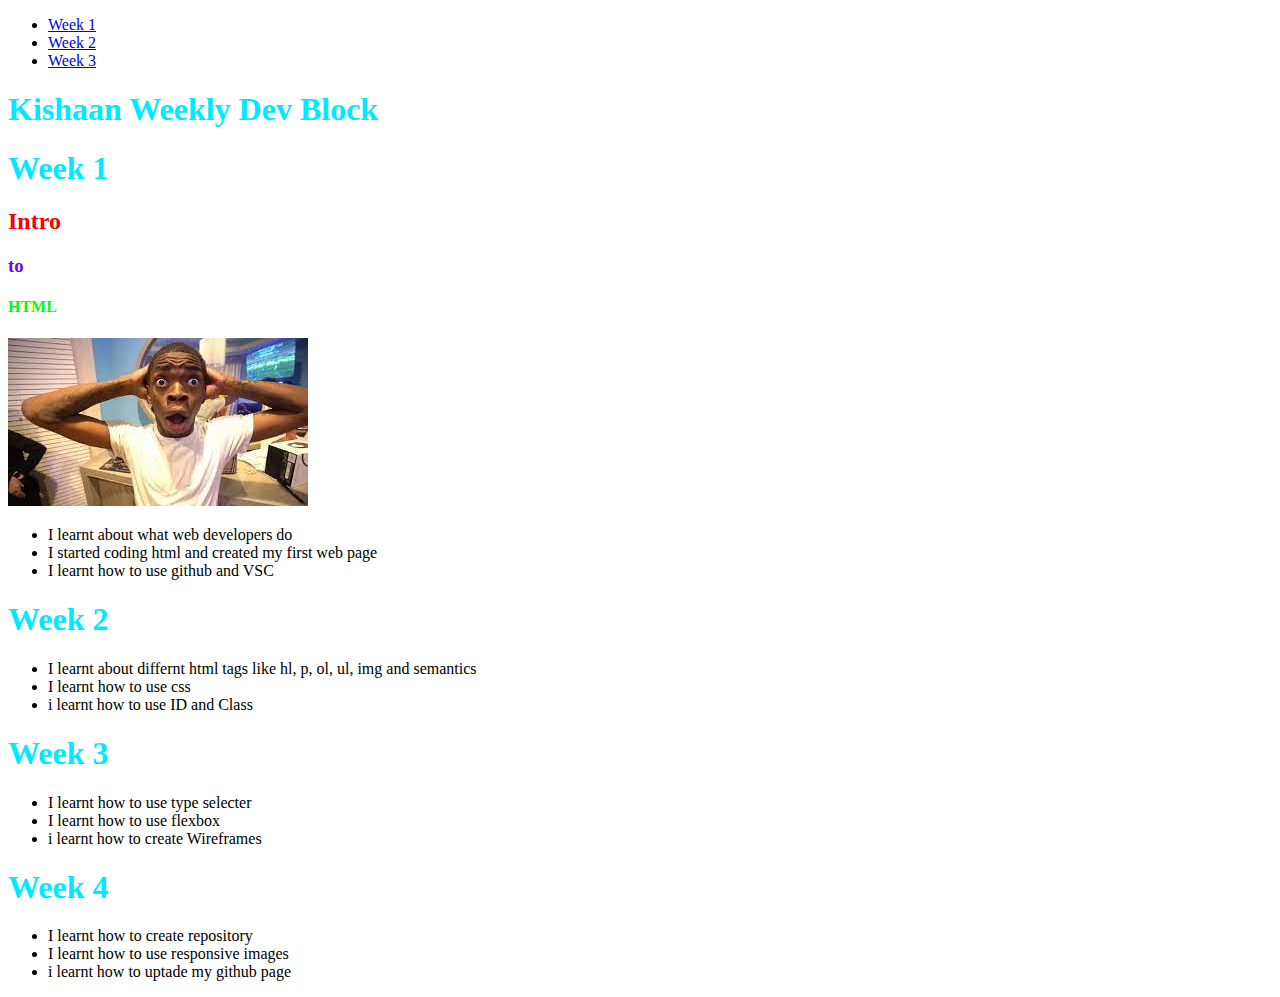
==== index.html @ 128ef8a3 "Week 4 Update" ====
<!DOCTYPE html>
<html>
    <head>
        <title> Web Dev Block</title>
        <link rel="stylesheet" href="style.css " type="text/css">

    </head>
    <body>
        <nav>
            <ul>
                <li><a href="#">Week 1</a></li>
                <li><a href="#">Week 2</a></li>
                <li><a href="#">Week 3</a></li>
            </ul>
        </nav>
        <header>
            <h1>Kishaan Weekly Dev Block</h1>
            <h1>Week 1</h1>
            <h2>Intro</h2>
            <h3>to</h3>
            <h4>HTML</h4>
        </header>
        <section>
            <img src="[data-uri]" alt="Cool man" title="Cool man">
            
            <ul>
                <li>I learnt about what web developers do</li>
                <li>I started coding html and created my first web page</li>
                <li>I learnt how to use github and VSC</li>
            </ul>
        </section>
        <section>
            <h1>Week 2</h1>
            <ul>
                <li>I learnt about differnt html tags like hl, p, ol, ul, img and semantics</li>
                <li>I learnt how to use css</li>
                <li>i learnt how to use ID and Class</li>
            </ul>
        </section>
        <section>
            <h1>Week 3</h1>
            <ul>
                <li>I learnt how to use type selecter</li>
                <li>I learnt how to use flexbox</li>
                <li>i learnt how to create Wireframes</li>
            </ul>
        </section>

        <section>
            <h1>Week 4</h1>
            <ul>
                <li>I learnt how to create repository</li>
                <li>I learnt how to use responsive images</li>
                <li>i learnt how to uptade my github page</li>
            </ul>
        </section>
        
        
    </body>
</html>
---- style.css ----
h1{
    color: #00eaff;

}
h2{
    color: #ff0000;
    
}
h3{
    color: #7300ff;
        
}
h4{
    color: #00ff00;
    
}
ul{
    color: #000000;
    
}
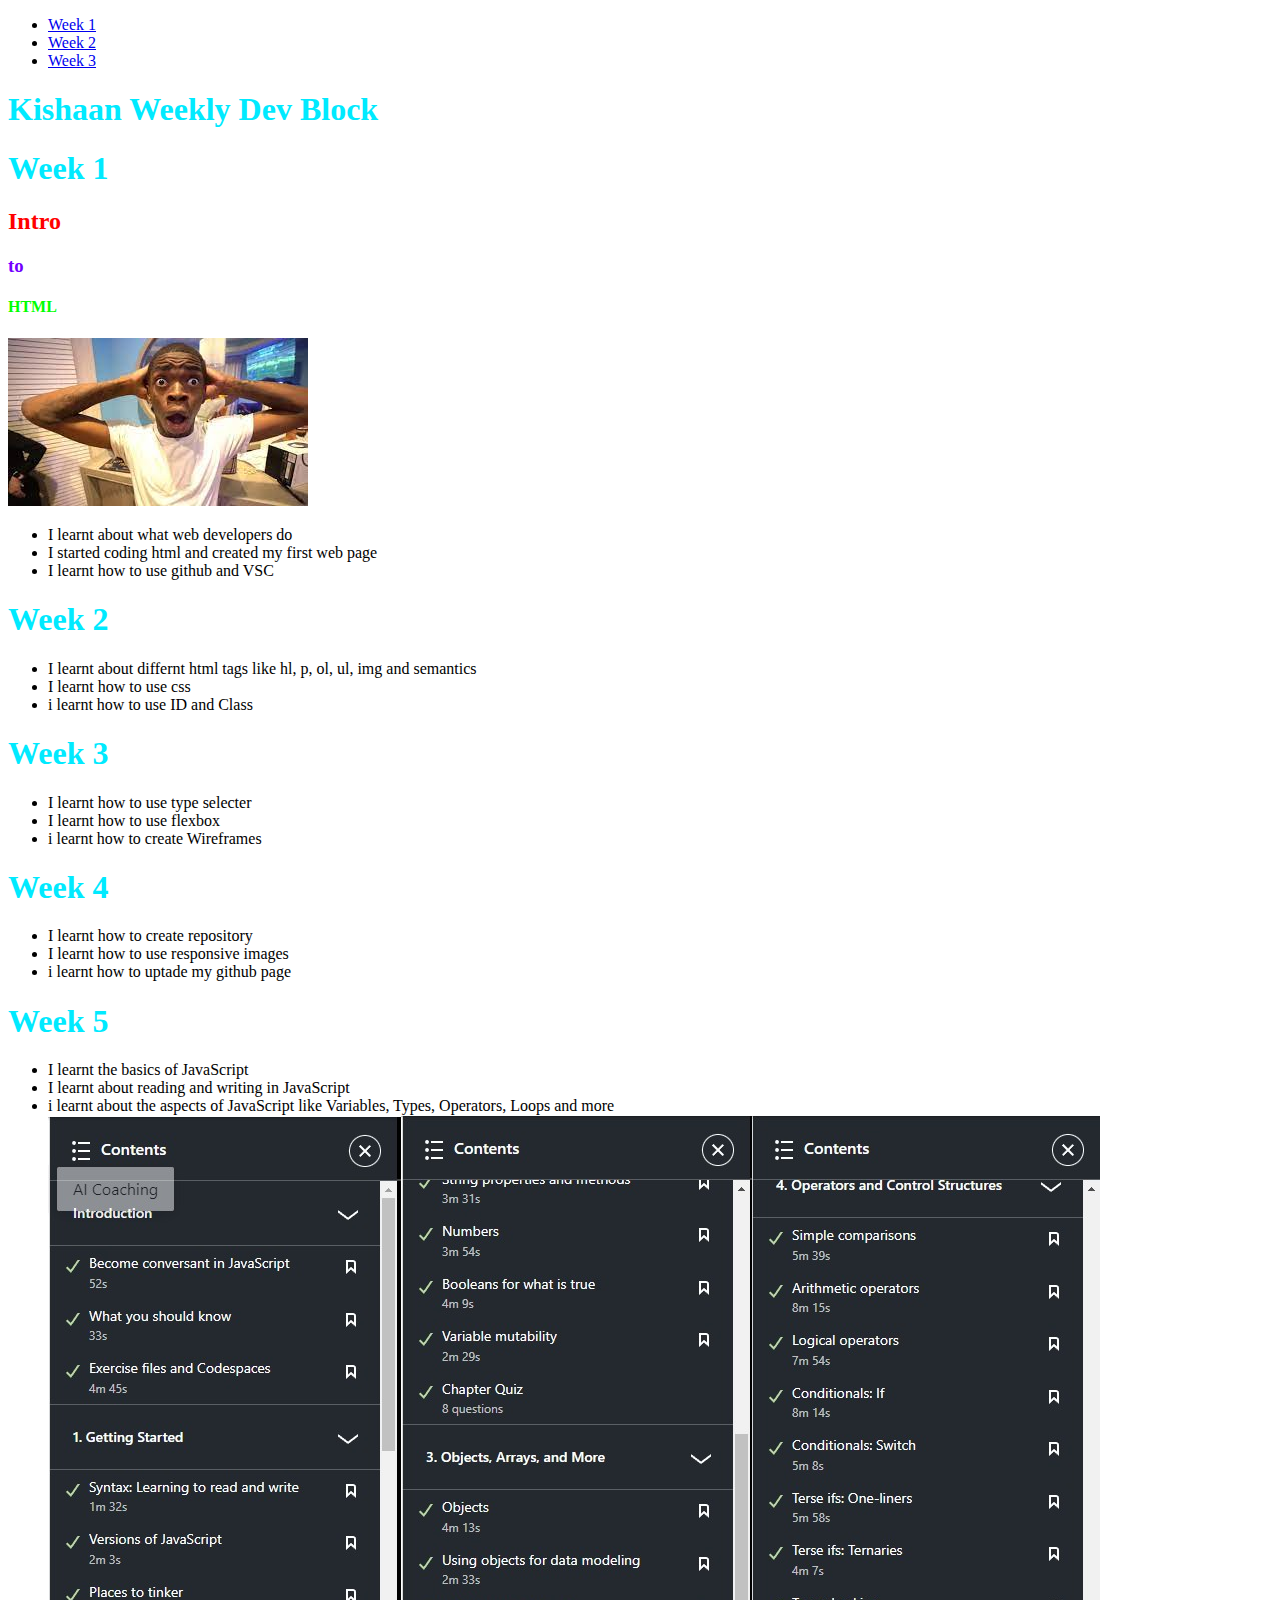
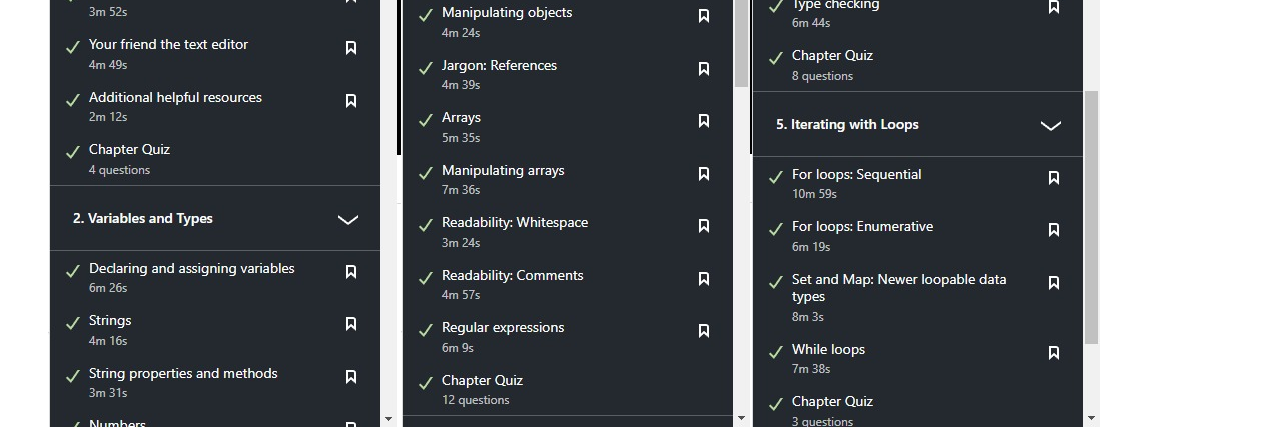
==== commit 3bd60dd8: "Week5 Update" ====
--- a/index.html
+++ b/index.html
@@ -88,6 +88,16 @@
                 <li>i learnt how to uptade my github page</li>
             </ul>
         </section>
+
+        <section>
+            <h1>Week 5</h1>
+            <ul>
+                <li>I learnt the basics of JavaScript</li>
+                <li>I learnt about reading and writing in JavaScript</li>
+                <li>i learnt about the aspects of JavaScript like Variables, Types, Operators, Loops and more</li>
+                <img src="1.jpeg"/><img src="2.jpeg"/><img src="3.jpeg"/>
+            </ul>
+        </section>
         
         
     </body>
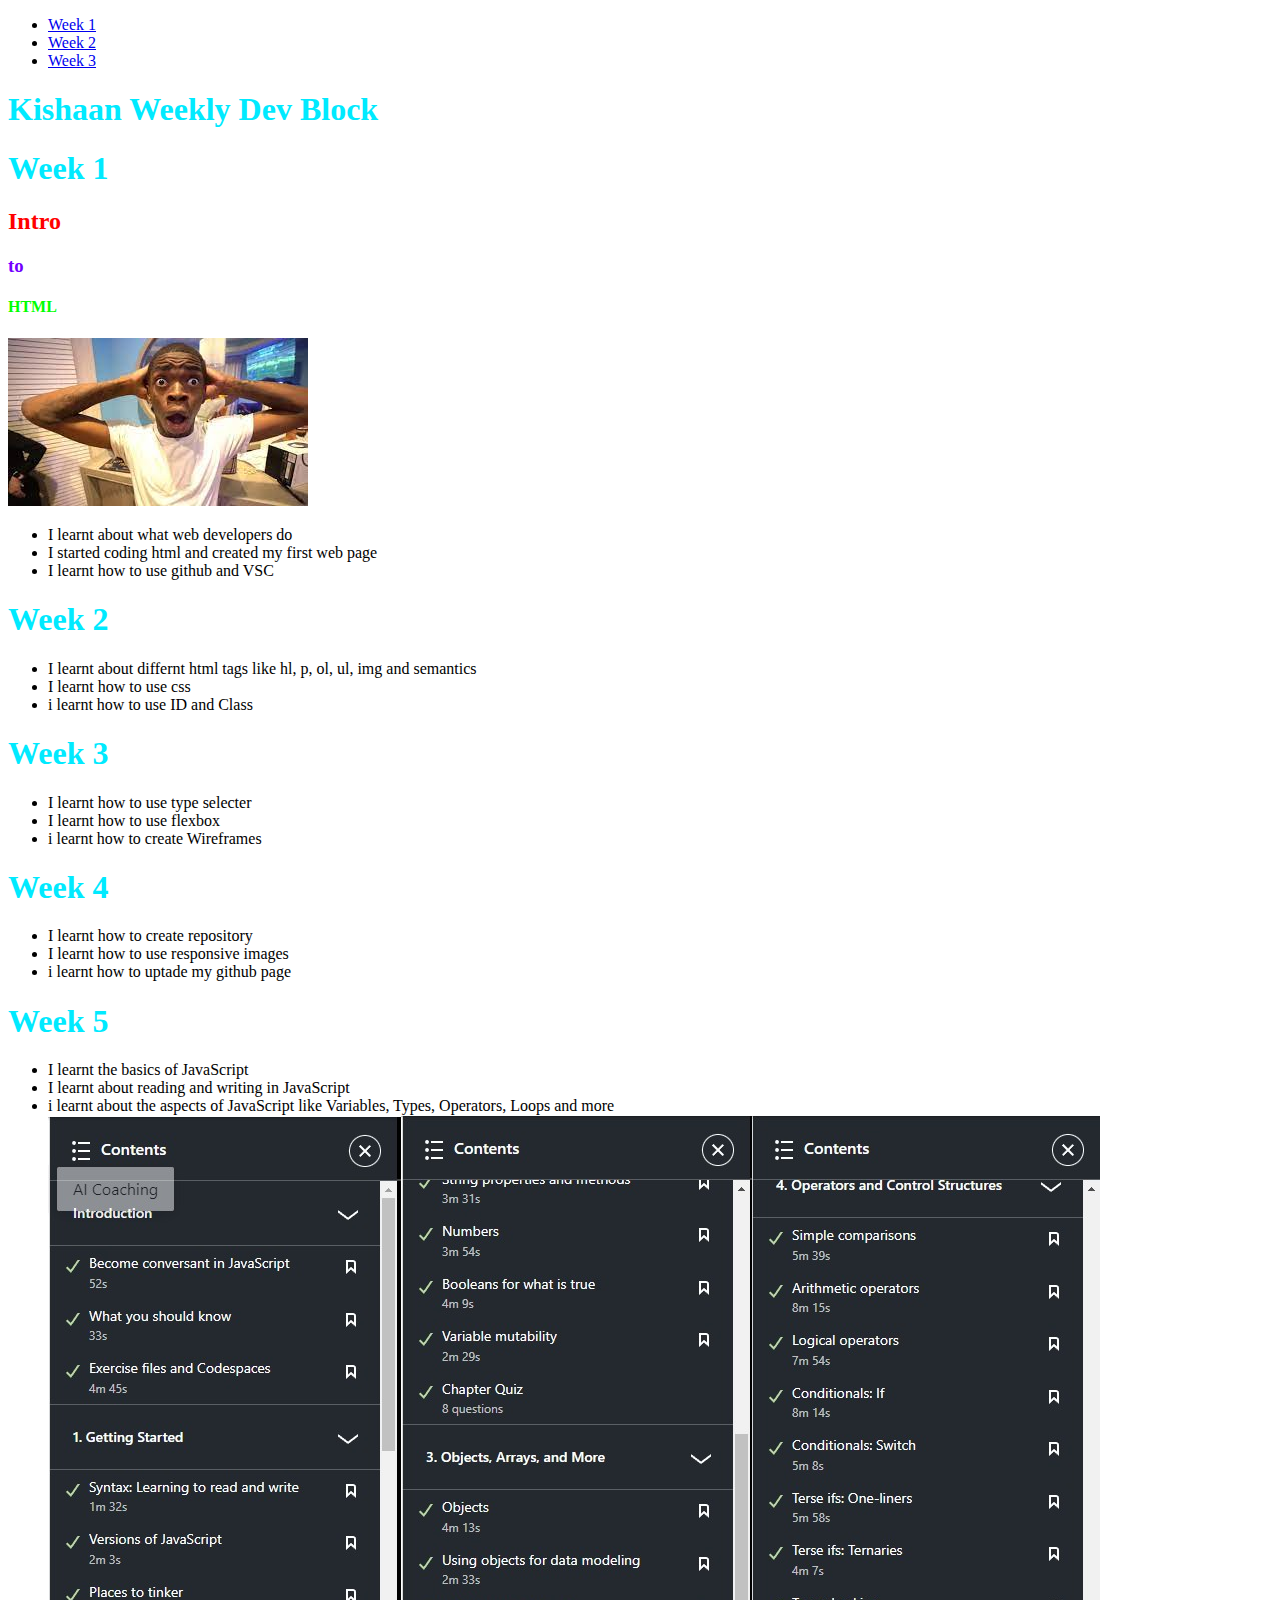
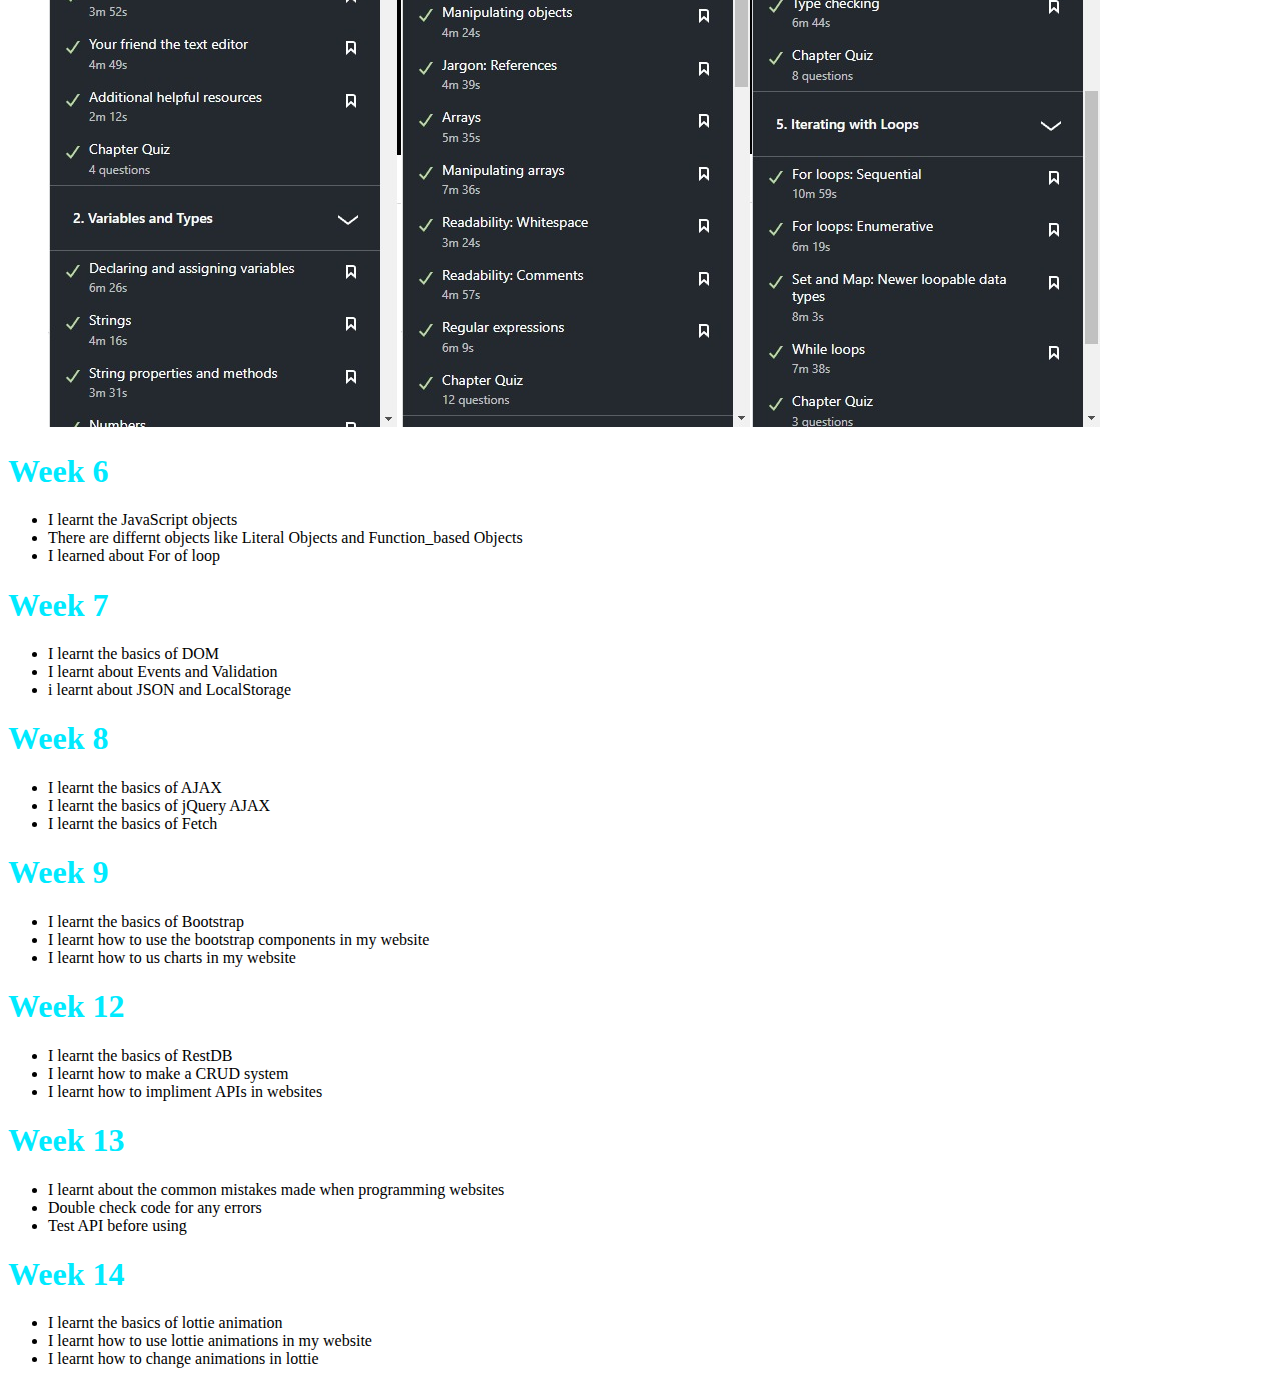
==== commit 4b07e745: "Updates" ====
--- a/index.html
+++ b/index.html
@@ -98,7 +98,68 @@
                 <img src="1.jpeg"/><img src="2.jpeg"/><img src="3.jpeg"/>
             </ul>
         </section>
+
+        <section>
+            <h1>Week 6</h1>
+            <ul>
+                <li>I learnt the JavaScript objects</li>
+                <li>There are differnt objects like Literal Objects and Function_based Objects</li>
+                <li>I learned about For of loop</li>
+            </ul>
+        </section>
+
+        <section>
+            <h1>Week 7</h1>
+            <ul>
+                <li>I learnt the basics of DOM</li>
+                <li>I learnt about Events and Validation</li>
+                <li>i learnt about JSON and LocalStorage</li>
+            </ul>
+        </section>
+
+        <section>
+            <h1>Week 8</h1>
+            <ul>
+                <li>I learnt the basics of AJAX</li>
+                <li>I learnt the basics of jQuery AJAX</li>
+                <li>I learnt the basics of Fetch</li>
+            </ul>
+        </section>
+
+        <section>
+            <h1>Week 9</h1>
+            <ul>
+                <li>I learnt the basics of Bootstrap</li>
+                <li>I learnt how to use the bootstrap components in my website</li>
+                <li>I learnt how to us charts in my website</li>
+            </ul>
+        </section>
+
+        <section>
+            <h1>Week 12</h1>
+            <ul>
+                <li>I learnt the basics of RestDB</li>
+                <li>I learnt how to make a CRUD system</li>
+                <li>I learnt how to impliment APIs in websites</li>
+            </ul>
+        </section>
         
+        <section>
+            <h1>Week 13</h1>
+            <ul>
+                <li>I learnt about the common mistakes made when programming websites</li>
+                <li>Double check code for any errors</li>
+                <li>Test API before using</li>
+            </ul>
+        </section>
         
+        <section>
+            <h1>Week 14</h1>
+            <ul>
+                <li>I learnt the basics of lottie animation</li>
+                <li>I learnt how to use lottie animations in my website</li>
+                <li>I learnt how to change animations in lottie</li>
+            </ul>
+        </section>
     </body>
 </html>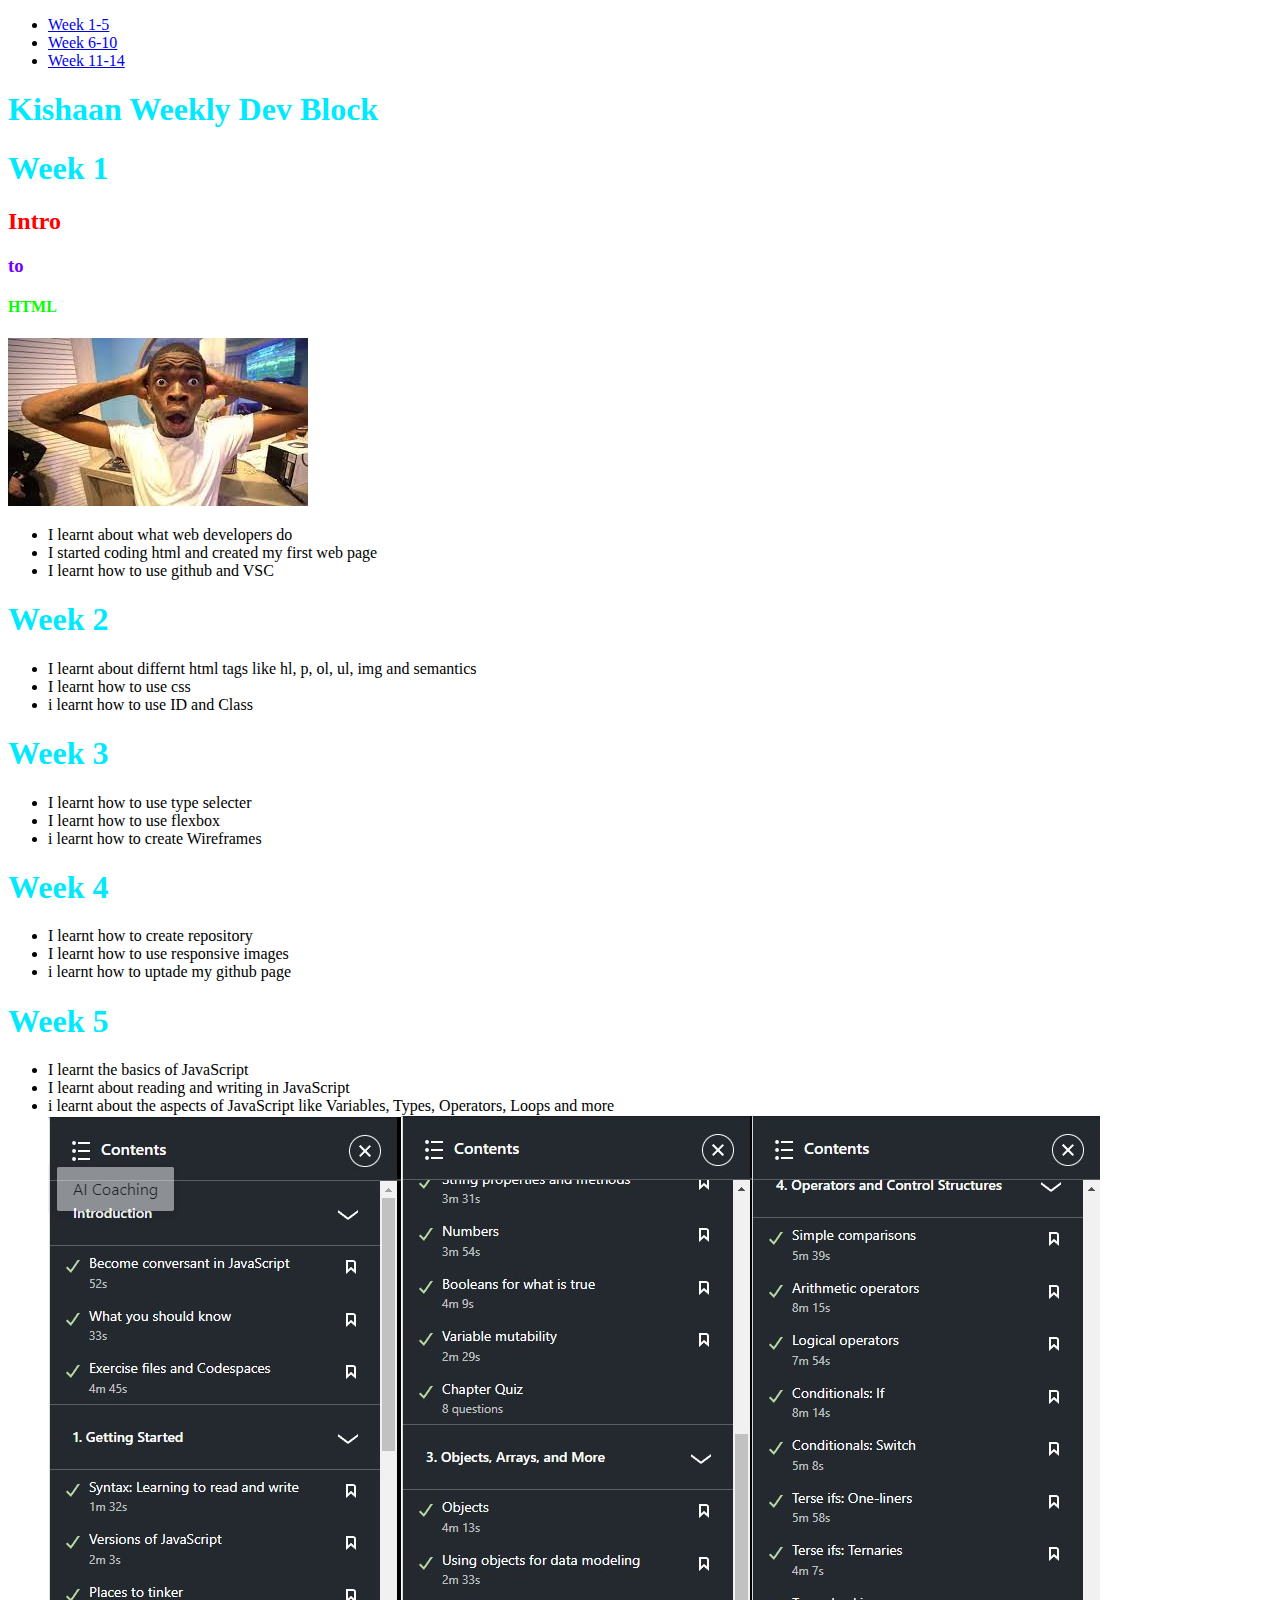
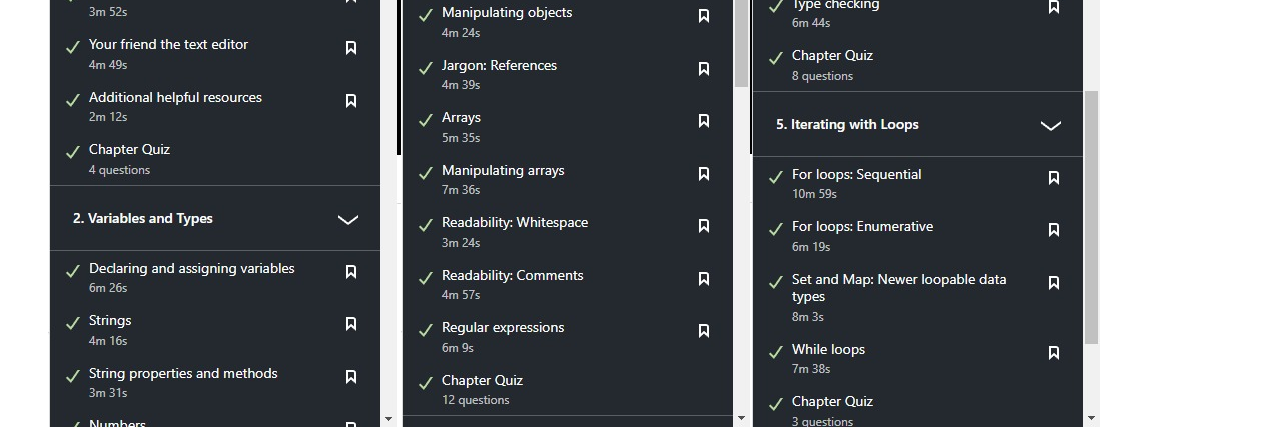
==== commit c29255b2: "Working nav bar + more pages" ====
--- a/index.html
+++ b/index.html
@@ -8,9 +8,9 @@
     <body>
         <nav>
             <ul>
-                <li><a href="#">Week 1</a></li>
-                <li><a href="#">Week 2</a></li>
-                <li><a href="#">Week 3</a></li>
+                <li><a href="index.html">Week 1-5</a></li>
+                <li><a href="Page_two.html">Week 6-10</a></li>
+                <li><a href="Page_three.html">Week 11-14</a></li>
             </ul>
         </nav>
         <header>
@@ -98,68 +98,5 @@
                 <img src="1.jpeg"/><img src="2.jpeg"/><img src="3.jpeg"/>
             </ul>
         </section>
-
-        <section>
-            <h1>Week 6</h1>
-            <ul>
-                <li>I learnt the JavaScript objects</li>
-                <li>There are differnt objects like Literal Objects and Function_based Objects</li>
-                <li>I learned about For of loop</li>
-            </ul>
-        </section>
-
-        <section>
-            <h1>Week 7</h1>
-            <ul>
-                <li>I learnt the basics of DOM</li>
-                <li>I learnt about Events and Validation</li>
-                <li>i learnt about JSON and LocalStorage</li>
-            </ul>
-        </section>
-
-        <section>
-            <h1>Week 8</h1>
-            <ul>
-                <li>I learnt the basics of AJAX</li>
-                <li>I learnt the basics of jQuery AJAX</li>
-                <li>I learnt the basics of Fetch</li>
-            </ul>
-        </section>
-
-        <section>
-            <h1>Week 9</h1>
-            <ul>
-                <li>I learnt the basics of Bootstrap</li>
-                <li>I learnt how to use the bootstrap components in my website</li>
-                <li>I learnt how to us charts in my website</li>
-            </ul>
-        </section>
-
-        <section>
-            <h1>Week 12</h1>
-            <ul>
-                <li>I learnt the basics of RestDB</li>
-                <li>I learnt how to make a CRUD system</li>
-                <li>I learnt how to impliment APIs in websites</li>
-            </ul>
-        </section>
-        
-        <section>
-            <h1>Week 13</h1>
-            <ul>
-                <li>I learnt about the common mistakes made when programming websites</li>
-                <li>Double check code for any errors</li>
-                <li>Test API before using</li>
-            </ul>
-        </section>
-        
-        <section>
-            <h1>Week 14</h1>
-            <ul>
-                <li>I learnt the basics of lottie animation</li>
-                <li>I learnt how to use lottie animations in my website</li>
-                <li>I learnt how to change animations in lottie</li>
-            </ul>
-        </section>
     </body>
 </html>